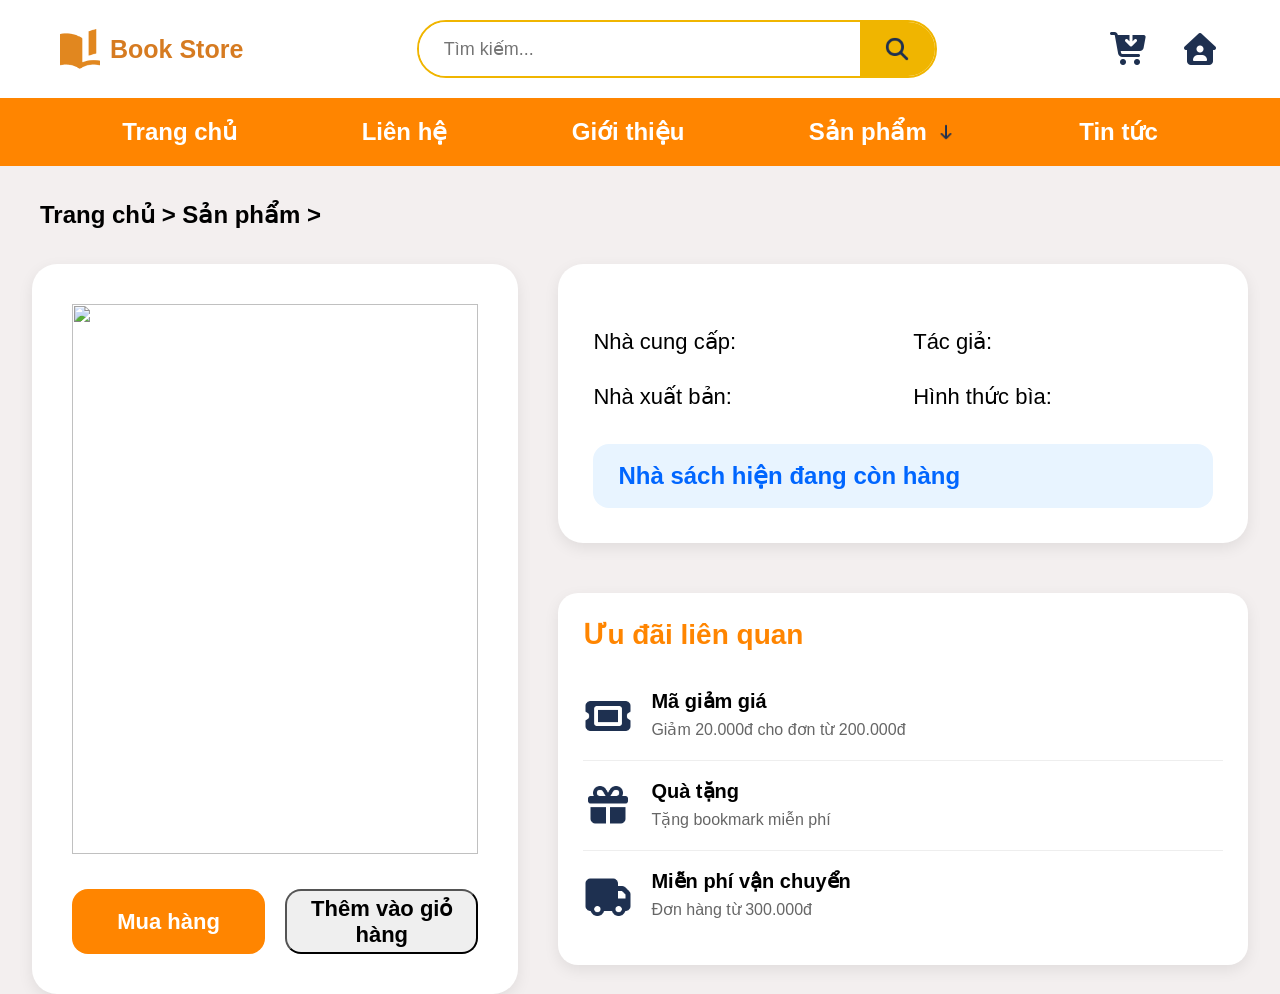
==== chitietsanpham.html @ 7404227e "update website bookstore" ====
<!DOCTYPE html>
<html lang="vi">

<head>

    <meta charset="UTF-8">

    <meta name="viewport"
        content="width=device-width, initial-scale=1.0">

    <title>Chi tiết sản phẩm</title>

    <link rel="stylesheet"
        href="style/style.css">

</head>

<body>

    <!-- HEADER -->
    <header>

        <!-- LOGO -->
        <div class="logo">

            <img src="images/logo.png" alt="">

            <span>Book Store</span>

        </div>

        <!-- SEARCH -->
        <div class="search-box">

            <input type="text"
                placeholder="Tìm kiếm...">

            <button class="search-btn">

                <img src="images/magnifying-glass-solid.png" alt="">

            </button>

        </div>

        <!-- ICON -->
        <div class="header-icons">

            <!-- GIỎ HÀNG -->
            <a href="giohang.html">

                <img src="images/cart-arrow-down-solid.png" alt="">

            </a>

            <!-- USER -->
            <a href="dangnhap.html">

                <img src="images/house-user-solid.png" alt="">

            </a>

        </div>

    </header>

    <!-- NAVBAR -->
    <nav>

        <ul>

            <li>
                <a href="index.html">
                    Trang chủ
                </a>
            </li>

            <li>
                <a href="lienhe.html">
                    Liên hệ
                </a>
            </li>

            <li>
                <a href="gioithieu.html">
                    Giới thiệu
                </a>
            </li>

            <!-- DROPDOWN -->
            <li class="dropdown">

                <a href="sanpham.html">

                    Sản phẩm

                    <img src="images/arrow-down-solid.png" alt="">

                </a>

                <!-- MENU CON -->
                <ul class="dropdown-menu">

                    <li>
                        <a href="truyentranh.html">
                            Truyện tranh
                        </a>
                    </li>

                    <li>
                        <a href="tieuthuyet.html">
                            Tiểu thuyết
                        </a>
                    </li>

                    <li>
                        <a href="vanhoc.html">
                            Văn học
                        </a>
                    </li>

                    <li>
                        <a href="manga.html">
                            Manga
                        </a>
                    </li>

                </ul>

            </li>

            <li>
                <a href="tintuc.html">
                    Tin tức
                </a>
            </li>

        </ul>

    </nav>

    <!-- BREADCRUMB -->
    <div class="breadcrumb">

        Trang chủ > Sản phẩm >

        <span id="breadcrumb-name"></span>

    </div>

    <!-- CHI TIẾT -->
    <section class="detail-container">

        <!-- LEFT -->
        <div class="detail-left">

            <!-- ẢNH -->
            <img id="product-image"
                src=""
                alt="">

            <!-- BUTTON -->
            <div class="detail-buttons">

                <!-- MUA -->
                <a href="#"
                    id="buy-link"
                    class="buy-btn">

                    Mua hàng

                </a>

                <!-- GIỎ -->
                <button class="cart-btn"
                    onclick="addToCart()">Thêm vào giỏ hàng

                </button>

            </div>

        </div>

        <!-- RIGHT -->
        <div class="detail-right">

            <!-- INFO -->
            <div class="product-info">

                <h1 id="product-title"></h1>

                <!-- GRID -->
                <div class="info-grid">

                    <p>

                        Nhà cung cấp:
                        <span id="product-supplier"></span>

                    </p>

                    <p>

                        Tác giả:
                        <span id="product-author"></span>

                    </p>

                    <p>

                        Nhà xuất bản:
                        <span id="product-publisher"></span>

                    </p>

                    <p>

                        Hình thức bìa:
                        <span id="product-cover"></span>

                    </p>

                </div>

                <!-- GIÁ -->
                <h2 class="detail-price"
                    id="product-price">

                </h2>

                <!-- STOCK -->
                <div class="stock-box">

                    Nhà sách hiện đang còn hàng

                </div>

            </div>

            <!-- SHIPPING -->
            

            <!-- ƯU ĐÃI -->
            <div class="discount-box">

                <h2>
                    Ưu đãi liên quan
                </h2>

                <!-- ITEM -->
                <div class="discount-item">

                    <img src="images/ticket-solid.png" alt="">

                    <div>

                        <h3>
                            Mã giảm giá
                        </h3>

                        <p>

                            Giảm 20.000đ
                            cho đơn từ 200.000đ

                        </p>

                    </div>

                </div>

                <!-- ITEM -->
                <div class="discount-item">

                    <img src="images/gift-solid.png" alt="">

                    <div>

                        <h3>
                            Quà tặng
                        </h3>

                        <p>

                            Tặng bookmark miễn phí

                        </p>

                    </div>

                </div>

                <!-- ITEM -->
                <div class="discount-item">

                    <img src="images/truck-solid.png" alt="">

                    <div>

                        <h3>
                            Miễn phí vận chuyển
                        </h3>

                        <p>

                            Đơn hàng từ 300.000đ

                        </p>

                    </div>

                </div>

            </div>

        </div>

    </section>

    <!-- JS -->
    <script src="js/chitietsanpham.js"></script>

</body>

</html>
---- style/style.css ----
* {
    margin: 0;
    padding: 0;
    box-sizing: border-box;
    font-family: Arial, Helvetica, sans-serif;
}

body {
    background: #f3efef;
}

/* HEADER */
header {
    background: white;
    padding: 20px 60px;

    display: flex;
    justify-content: space-between;
    align-items: center;
}

.header-icons {
    display: flex;
    align-items: center;
    gap: 30px;
}

.header-icons a {
    display: flex;
    align-items: center;
    justify-content: center;
}

.header-icons img {
    width: 40px;
    height: 40px;

    object-fit: cover;

    cursor: pointer;

    transition: 0.3s;
}

.header-icons img:hover {
    transform: scale(1.1);
}

.logo {
    display: flex;
    align-items: center;
    gap: 10px;

    color: #d67b21;
    font-size: 25px;
    font-weight: bold;
}

.logo img {
    width: 40px;
    height: 40px;
    object-fit: cover;
}

/* SEARCH BOX */
.search-box{
    width: 520px;
    height: 58px;

    background: white;

    border: 2px solid #f0b500;
    border-radius: 40px;

    overflow: hidden;

    display: flex;
    align-items: center;
}

/* Ô input */
.search-box input{
    flex: 1;
    height: 100%;

    border: none;
    outline: none;

    padding: 0 25px;

    font-size: 18px;
}

/* Nút tìm kiếm */
.search-btn{
    width: 75px;
    height: 100%;

    border: none;

    background: #f0b500;

    display: flex;
    align-items: center;
    justify-content: center;

    cursor: pointer;

    transition: 0.3s;
}

/* Hover nút */
.search-btn:hover{
    background: #ff9900;
}

/* Icon kính lúp */
.search-btn img{
    width: 28px;
    height: 28px;

    object-fit: cover;
}
.header-icons {
    display: flex;
    gap: 30px;

    font-size: 38px;
}

.header-icons i {
    cursor: pointer;
}


/* NAVBAR */
nav{
    background: #ff8500;
    padding: 0 60px;
}

nav ul{
    display: flex;
    justify-content: space-around;
    align-items: center;

    list-style: none;
}

nav ul li{
    transition: 0.3s;
}

/* Link menu */
nav ul li a{
    text-decoration: none;

    color: white;

    font-size: 24px;
    font-weight: bold;

    display: block;

    padding: 20px 30px;

    transition: 0.3s;
}

/* Hover nguyên ô */
nav ul li:hover{
    background: #e46f00;
}

/* Chữ nổi bật */
nav ul li:hover a{
    color: #fff3c4;

    text-shadow: 0 0 10px rgba(255,255,255,0.8);
}
/* DROPDOWN */
.dropdown{
    position: relative;
}

/* Link sản phẩm */
.dropdown a{
    display: flex;
    align-items: center;
    gap: 10px;
}

/* Hình mũi tên */
.dropdown a img{
    width: 18px;
    height: 18px;

    transition: 0.3s;
}

/* Menu sổ xuống */
.dropdown-menu{
    position: absolute;

    top: 100%;
    left: 0;

    min-width: 220px;

    background: #ff8500;

    list-style: none;

    display: none;

    z-index: 1000;
}

/* Item menu con */
.dropdown-menu li a{
    display: block;

    padding: 15px 20px;

    color: white;

    font-size: 20px;

    text-decoration: none;

    transition: 0.3s;
}

/* Hover menu con */
.dropdown-menu li:hover{
    background: #e46f00;
}

/* Hover hiện menu */
.dropdown:hover .dropdown-menu{
    display: block;
}

/* Xoay mũi tên */
.dropdown:hover a img{
    transform: rotate(180deg);
}

/* SECTION */
.section {
    width: 90%;

    margin: 40px auto;

    background: white;

    padding: 25px;
}

.section-top {
    display: flex;
    justify-content: space-between;
    align-items: center;

    margin-bottom: 25px;
}

.section-top h2 {
    font-size: 28px;
}

.arrows {
    display: flex;
    gap: 20px;

    font-size: 32px;

    cursor: pointer;
}

.product-list {
    display: flex;
    justify-content: space-around;
    align-items: flex-start;

    flex-wrap: wrap;
}

.product{
    width: 200px;

    text-align: center;

    text-decoration: none;

    color: black;

    transition: 0.3s;
}

/* Hover */
.product:hover{

    transform: translateY(-8px);

}

/* Hình */
.product img{
    width: 160px;
    height: 230px;

    object-fit: cover;

    background: #ddd;

    border-radius: 10px;

    transition: 0.3s;
}

/* Hover hình */
.product:hover img{

    box-shadow: 0 10px 20px rgba(0,0,0,0.3);

}

/* Tên */
.product h3{
    margin-top: 15px;

    font-size: 20px;
}


/* BOX GIÁ */
.price-box{
    margin-top: 10px;
}

/* GIÁ CŨ */
.old-price{
    color: #888;

    font-size: 18px;

    text-decoration: line-through;

    margin-bottom: 5px;
}

/* GIÁ MỚI */
.new-price{
    color: #f26f2b;

    font-size: 28px;
    font-weight: bold;
}

/* RESPONSIVE */
@media(max-width:1000px) {

    header {
        flex-direction: column;
        gap: 20px;
    }

    .search-box {
        width: 100%;
    }

    nav ul {
        flex-wrap: wrap;
        gap: 20px;
    }

    .product-list {
        gap: 30px;
    }

}
/* BANNER */
.banner{
    width: 90%;

    height: 420px;

    margin: 40px auto;

    position: relative;

    overflow: hidden;

    border-radius: 25px;

    background: #ddd;
}

/* SLIDER */
.banner-slider{
    width: 100%;
    height: 100%;

    position: relative;
}

/* ITEM */
.banner-slide{
    width: 100%;
    height: 100%;

    position: absolute;

    opacity: 0;

    transition: 0.5s;
}

/* ACTIVE */
.banner-slide.active{
    opacity: 1;
}

/* ẢNH */
.banner-slide img{
    width: 100%;
    height: 100%;

    object-fit: cover;
}

/* NÚT */
.banner-btn{
    position: absolute;

    top: 50%;

    transform: translateY(-50%);

    width: 60px;
    height: 60px;

    border: none;

    border-radius: 50%;

    background: rgba(0,0,0,0.5);

    cursor: pointer;

    z-index: 10;

    display: flex;
    justify-content: center;
    align-items: center;

    transition: 0.3s;
}

/* HOVER */
.banner-btn:hover{
    background: rgba(0,0,0,0.8);

    transform: translateY(-50%) scale(1.1);
}

/* ICON */
.banner-btn img{
    width: 28px;
    height: 28px;

    object-fit: cover;
}

/* LEFT */
.prev{
    left: 20px;
}

/* RIGHT */
.next{
    right: 20px;
}

/* =========================
   TRANG LIÊN HỆ
========================= */

/* TITLE */
.contact-title{
    font-size: 60px;

    color: #ff8500;

    margin: 40px 60px;
}

/* CONTAINER */
.contact-container{
    width: 100%;

    padding: 0 60px 60px;

    display: flex;

    gap: 50px;
}

/* FORM */
.contact-form{
    flex: 1;

    background: white;

    border: 1px solid #efc7a5;

    border-radius: 40px;

    padding: 50px;
}

/* TITLE FORM */
.contact-form h2{
    font-size: 40px;

    margin-bottom: 40px;

    padding-left: 20px;

    border-left: 5px solid #ff8500;
}

/* ROW */
.row{
    display: flex;

    gap: 30px;
}

/* INPUT */
.input-group{
    width: 100%;

    margin-bottom: 35px;
}

.input-group label{
    display: block;

    margin-bottom: 12px;

    font-size: 18px;
    font-weight: bold;

    color: #444;
}

.input-group input{
    width: 100%;
    height: 70px;

    border: 1px solid #efc7a5;
    border-radius: 50px;

    padding: 0 25px;

    font-size: 18px;

    outline: none;

    transition: 0.3s;
}

.input-group input:focus{
    border-color: #ff8500;
}

/* TEXTAREA */
.input-group textarea{
    width: 100%;
    height: 220px;

    border: 1px solid #efc7a5;
    border-radius: 25px;

    padding: 25px;

    font-size: 18px;

    outline: none;

    resize: none;

    transition: 0.3s;
}

.input-group textarea:focus{
    border-color: #ff8500;
}

/* BUTTON */
.send-btn{
    width: 260px;
    height: 70px;

    border: none;

    border-radius: 50px;

    background: #ff8500;

    color: white;

    font-size: 24px;
    font-weight: bold;

    display: flex;
    justify-content: center;
    align-items: center;

    gap: 15px;

    cursor: pointer;

    transition: 0.3s;
}

.send-btn:hover{
    background: #e46f00;

    transform: scale(1.03);
}

.send-btn img{
    width: 25px;
    height: 25px;
}

/* RIGHT */
.contact-right{
    width: 450px;
}

/* INFO */
.contact-info{
    background: #a7582a;

    color: white;

    border-radius: 40px;

    padding: 45px;

    margin-bottom: 40px;
}

.contact-info h2{
    font-size: 38px;

    margin-bottom: 45px;
}

/* ITEM */
.info-item{
    display: flex;

    gap: 20px;

    margin-bottom: 40px;
}

.info-item img{
    width: 45px;
    height: 45px;

    object-fit: cover;
}

.info-item span{
    font-size: 16px;
    font-weight: bold;
}

.info-item p{
    margin-top: 10px;

    font-size: 24px;

    line-height: 1.5;
}

/* MAP */
.map{
    width: 100%;
    height: 300px;

    overflow: hidden;

    border-radius: 35px;
}

.map img{
    width: 100%;
    height: 100%;

    object-fit: cover;
}
.map{
    display: block;

    transition: 0.3s;
}

.map:hover{
    transform: scale(1.02);
}

/* RESPONSIVE */
@media(max-width:1100px){

    .contact-container{
        flex-direction: column;
    }

    .contact-right{
        width: 100%;
    }

    .row{
        flex-direction: column;
    }

}

/* =========================
   TIN TỨC
========================= */

/* TITLE */
.news-title{
    font-size: 55px;

    color: #ff8500;

    margin: 40px 60px;
}

/* CONTAINER */
.news-container{
    width: 100%;

    padding: 0 60px 60px;

    display: flex;

    gap: 40px;
}

/* LEFT */
.news-left{
    flex: 1;
}

/* BIG NEWS */
.big-news{
    background: white;

    border-radius: 30px;

    overflow: hidden;

    margin-bottom: 40px;

    box-shadow: 0 5px 15px rgba(0,0,0,0.1);

    transition: 0.3s;
}

.big-news:hover{
    transform: translateY(-5px);
}

.big-news img{
    width: 100%;
    height: 400px;

    object-fit: cover;
}

.news-content{
    padding: 35px;
}

.news-content span{
    color: #999;

    font-size: 18px;
}

.news-content h2{
    margin: 20px 0;

    font-size: 38px;
}

.news-content p{
    font-size: 20px;

    line-height: 1.7;

    margin-bottom: 25px;
}

.news-content a{
    text-decoration: none;

    background: #ff8500;

    color: white;

    padding: 12px 25px;

    border-radius: 30px;

    font-weight: bold;

    transition: 0.3s;
}

.news-content a:hover{
    background: #e46f00;
}

/* GRID */
.news-grid{
    display: grid;

    grid-template-columns: repeat(2,1fr);

    gap: 30px;
}

/* CARD */
.news-card{
    background: white;

    border-radius: 25px;

    overflow: hidden;

    box-shadow: 0 5px 15px rgba(0,0,0,0.1);

    transition: 0.3s;
}

.news-card:hover{
    transform: translateY(-5px);
}

.news-card img{
    width: 100%;
    height: 220px;

    object-fit: cover;
}

.card-content{
    padding: 25px;
}

.card-content span{
    color: #888;
}

.card-content h3{
    font-size: 24px;

    margin: 15px 0 20px;

    line-height: 1.5;
}

.card-content a{
    text-decoration: none;

    color: #ff8500;

    font-weight: bold;
}

/* RIGHT */
.news-right{
    width: 350px;

    background: white;

    border-radius: 30px;

    padding: 35px;

    height: fit-content;

    box-shadow: 0 5px 15px rgba(0,0,0,0.1);
}

.news-right h2{
    font-size: 35px;

    margin-bottom: 35px;

    color: #ff8500;
}

/* SIDE */
.side-news{
    display: flex;

    gap: 15px;

    margin-bottom: 30px;

    cursor: pointer;

    transition: 0.3s;
}

.side-news:hover{
    transform: translateX(5px);
}

.side-news img{
    width: 110px;
    height: 90px;

    object-fit: cover;

    border-radius: 15px;
}

.side-news h4{
    font-size: 18px;

    margin-bottom: 10px;

    line-height: 1.5;
}

.side-news span{
    color: #888;
}

/* RESPONSIVE */
@media(max-width:1100px){

    .news-container{
        flex-direction: column;
    }

    .news-right{
        width: 100%;
    }

}

@media(max-width:800px){

    .news-grid{
        grid-template-columns: 1fr;
    }

}

/* =========================
   GIỚI THIỆU
========================= */

/* TITLE */
.about-title{
    font-size: 55px;

    color: #ff8500;

    margin: 40px 60px;
}

/* CONTAINER */
.about-container{
    width: 100%;

    padding: 0 60px 60px;

    display: flex;

    align-items: center;

    gap: 50px;
}

/* LEFT */
.about-left{
    flex: 1;
}

.about-left img{
    width: 100%;

    border-radius: 30px;

    object-fit: cover;

    box-shadow: 0 10px 25px rgba(0,0,0,0.15);
}

/* RIGHT */
.about-right{
    flex: 1;
}

.about-right h2{
    font-size: 45px;

    margin-bottom: 25px;
}

.about-right p{
    font-size: 22px;

    line-height: 1.8;

    margin-bottom: 25px;

    color: #444;
}

/* BOXES */
.about-boxes{
    display: flex;

    gap: 25px;

    margin-top: 40px;
}

/* ITEM */
.about-box{
    flex: 1;

    background: white;

    border-radius: 25px;

    padding: 30px;

    text-align: center;

    box-shadow: 0 5px 15px rgba(0,0,0,0.1);

    transition: 0.3s;
}

.about-box:hover{
    transform: translateY(-8px);
}

.about-box h3{
    font-size: 40px;

    color: #ff8500;

    margin-bottom: 10px;
}

.about-box span{
    font-size: 20px;

    color: #555;
}

/* MISSION */
.mission{
    width: 90%;

    margin: 0 auto 60px;

    background: #ff8500;

    color: white;

    text-align: center;

    padding: 70px 40px;

    border-radius: 35px;
}

.mission h2{
    font-size: 45px;

    margin-bottom: 25px;
}

.mission p{
    font-size: 24px;

    line-height: 1.7;
}

/* TEAM */
.team-section{
    width: 100%;

    padding: 0 60px 80px;
}

.team-section h2{
    font-size: 50px;

    color: #ff8500;

    margin-bottom: 40px;
}

/* TEAM CONTAINER */
.team-container{
    display: flex;

    gap: 30px;
}

/* CARD */
.team-card{
    flex: 1;

    background: white;

    border-radius: 30px;

    padding: 35px;

    text-align: center;

    box-shadow: 0 5px 15px rgba(0,0,0,0.1);

    transition: 0.3s;
}

.team-card:hover{
    transform: translateY(-8px);
}

.team-card img{
    width: 170px;
    height: 170px;

    border-radius: 50%;

    object-fit: cover;

    margin-bottom: 25px;
}

.team-card h3{
    font-size: 30px;

    margin-bottom: 10px;
}

.team-card span{
    color: #777;

    font-size: 20px;
}


/* RESPONSIVE */
@media(max-width:1100px){

    .about-container{
        flex-direction: column;
    }

    .team-container{
        flex-direction: column;
    }

}

@media(max-width:800px){

    .about-boxes{
        flex-direction: column;
    }

}

/* =========================
   CHI TIẾT SẢN PHẨM
========================= */

.breadcrumb{
    font-size: 24px;
    font-weight: bold;
    margin: 35px 40px;
}

/* CONTAINER */
.detail-container{
    width: 95%;
    margin: auto;
    display: flex;
    gap: 40px;
    align-items: flex-start;
}

/* LEFT */
.detail-left{
    width: 40%;
    background: white;
    border-radius: 25px;
    padding: 40px;
    box-shadow: 0 5px 15px rgba(0,0,0,0.08);
}

/* ẢNH SÁCH */
.detail-left img{
    width: 100%;
    max-width: 420px;
    height: 550px;
    object-fit: contain;
    display: block;
    margin: auto;
}

/* BUTTON */
.detail-buttons{
    display: grid;
    grid-template-columns: repeat(2,1fr);
    gap: 20px;
    margin-top: 35px;
}

/* BUTTON CHUNG */
.detail-buttons a,
.detail-buttons button{
    height: 65px;
    border-radius: 16px;
    font-size: 22px;
    font-weight: bold;
    cursor: pointer;
    transition: 0.3s;

    display: flex;
    justify-content: center;
    align-items: center;
    gap: 10px;

    text-decoration: none;
}

/* HOVER */
.detail-buttons a:hover,
.detail-buttons button:hover{
    transform: translateY(-3px);
}

/* MUA HÀNG */
.buy-btn{
    background: #ff8500;
    color: white;
    border: none;
}

/* GIỎ HÀNG */
.cart-btn{
    display: flex;
    align-items: center;
    justify-content: center;
    gap: 8px;
}


/* RIGHT */
.detail-right{
    flex: 1;
    display: flex;
    flex-direction: column;
    gap: 25px;
}

/* THÔNG TIN */
.product-info{
    background: white;
    border-radius: 25px;
    padding: 35px;
    box-shadow: 0 5px 15px rgba(0,0,0,0.08);
}

/* TÊN */
.product-info h1{
    font-size: 42px;
    margin-bottom: 25px;
}

/* GRID */
.info-grid{
    display: grid;
    grid-template-columns: repeat(2,1fr);
    gap: 20px;
    font-size: 22px;
    line-height: 1.6;
}

.info-grid span{
    color: #00a2ff;
    font-weight: bold;
}

/* GIÁ */
.detail-price{
    font-size: 55px;
    color: #f26f2b;
    margin: 30px 0;
}

/* CÒN HÀNG */
.stock-box{
    background: #e8f4ff;
    color: #0066ff;
    padding: 18px 25px;
    border-radius: 16px;
    font-size: 24px;
    font-weight: bold;
}



/* ƯU ĐÃI */
.discount-box{
    margin-top: 25px;
    background: white;
    border-radius: 20px;
    padding: 25px;
    box-shadow: 0 5px 15px rgba(0,0,0,0.08);
}

.discount-box h2{
    margin-bottom: 20px;
    font-size: 28px;
    color: #ff8500;
}

/* ITEM */
.discount-item{
    display: flex;
    align-items: center;
    gap: 18px;
    padding: 18px 0;
    border-bottom: 1px solid #eee;
}

.discount-item:last-child{
    border-bottom: none;
}

/* ICON */
.discount-item img{
    width: 50px;
    height: 50px;
    object-fit: contain;
}

/* TEXT */
.discount-item h3{
    font-size: 20px;
    margin-bottom: 5px;
}

.discount-item p{
    color: #666;
    font-size: 16px;
    line-height: 1.5;
}

/* RESPONSIVE */
@media(max-width:1100px){

    .detail-container{
        flex-direction: column;
    }

    .detail-left{
        width: 100%;
    }

    .detail-left img{
        height: 450px;
    }

}

@media(max-width:700px){

    .info-grid{
        grid-template-columns: 1fr;
    }

    .detail-buttons{
        grid-template-columns: 1fr;
    }

    .product-info h1{
        font-size: 32px;
    }

    .detail-price{
        font-size: 42px;
    }

}

/* GIỎ HÀNG */
.cart-container{

    width: 90%;

    margin: 50px auto;

    background: white;

    padding: 30px;

    border-radius: 20px;

}

/* ITEM */
.cart-item{

    display: flex;

    align-items: center;

    justify-content: space-between;

    gap: 30px;

    padding: 20px 0;

    border-bottom: 1px solid #ddd;

}

/* ẢNH */
.cart-item img{

    width: 120px;

    height: 170px;

    object-fit: cover;

    border-radius: 10px;

}

/* INFO */
.cart-info{

    flex: 1;

}

.cart-info h2{

    font-size: 28px;

    margin-bottom: 10px;

}

.cart-info h3{

    color: #ff8500;

    font-size: 24px;

}

/* XÓA */
.delete-btn{

    border: none;

    background: red;

    color: white;

    padding: 12px 20px;

    border-radius: 10px;

    cursor: pointer;

    font-size: 18px;

    transition: 0.3s;

}

.delete-btn:hover{

    background: darkred;

}

/* TỔNG */
.cart-total{

    margin-top: 40px;

    display: flex;

    justify-content: space-between;

    align-items: center;

}

/* TỔNG TIỀN */
.cart-total h2{

    font-size: 34px;

    color: #ff8500;

}

/* THANH TOÁN */
.checkout-btn{

    border: none;

    background: #ff8500;

    color: white;

    padding: 15px 35px;

    border-radius: 12px;

    font-size: 22px;

    cursor: pointer;

    transition: 0.3s;

}

.checkout-btn:hover{

    background: #e46f00;

}

/* =========================
   TRANG THANH TOÁN
========================= */

.payment-container{

    width: 90%;

    margin: 50px auto;

}

/* TIÊU ĐỀ */
.payment-container h1{

    font-size: 40px;

    margin-bottom: 35px;

    color: #ff8500;

}

/* BOX CHÍNH */
.payment-box{

    display: flex;

    gap: 40px;

    align-items: flex-start;

}

/* =========================
   FORM BÊN TRÁI
========================= */

.payment-left{

    flex: 1;

    background: white;

    padding: 35px;

    border-radius: 20px;

    box-shadow: 0 5px 20px rgba(0,0,0,0.08);

}

/* TITLE */
.payment-left h2{

    font-size: 30px;

    margin-bottom: 25px;

}

/* INPUT */
.payment-left input{

    width: 100%;

    height: 60px;

    margin-bottom: 20px;

    border: 2px solid #ddd;

    border-radius: 14px;

    padding: 0 20px;

    font-size: 18px;

    outline: none;

    transition: 0.3s;

}

/* TEXTAREA */
.payment-left textarea{

    width: 100%;

    height: 130px;

    border: 2px solid #ddd;

    border-radius: 14px;

    padding: 20px;

    font-size: 18px;

    outline: none;

    resize: none;

    transition: 0.3s;

}

/* FOCUS */
.payment-left input:focus,
.payment-left textarea:focus{

    border-color: #ff8500;

}

/* =========================
   BOX BÊN PHẢI
========================= */

.payment-right{

    width: 420px;

    background: white;

    padding: 30px;

    border-radius: 20px;

    box-shadow: 0 5px 20px rgba(0,0,0,0.08);

}

/* TITLE */
.payment-right h2{

    font-size: 30px;

    margin-bottom: 25px;

}

/* SẢN PHẨM */
.payment-product{

    display: flex;

    gap: 20px;

    align-items: center;

    padding-bottom: 25px;

    border-bottom: 1px solid #ddd;

}

/* HÌNH */
.payment-product img{

    width: 120px;

    height: 170px;

    object-fit: cover;

    border-radius: 12px;

}

/* TÊN */
.payment-product h3{

    font-size: 24px;

    margin-bottom: 12px;

}

/* GIÁ */
.payment-product p{

    color: #ff8500;

    font-size: 24px;

    font-weight: bold;

}

/* TỔNG */
.payment-total{

    margin-top: 30px;

    display: flex;

    justify-content: space-between;

    align-items: center;

    font-size: 28px;

    font-weight: bold;

    color: #ff8500;

}

/* BUTTON */
.pay-btn{

    width: 100%;

    height: 60px;

    margin-top: 30px;

    border: none;

    border-radius: 14px;

    background: #ff8500;

    color: white;

    font-size: 22px;

    font-weight: bold;

    cursor: pointer;

    transition: 0.3s;

}

/* HOVER */
.pay-btn:hover{

    background: #e46f00;

    transform: translateY(-3px);

}

/* =========================
   RESPONSIVE
========================= */

@media(max-width:1000px){

    .payment-box{

        flex-direction: column;

    }

    .payment-right{

        width: 100%;

    }

}
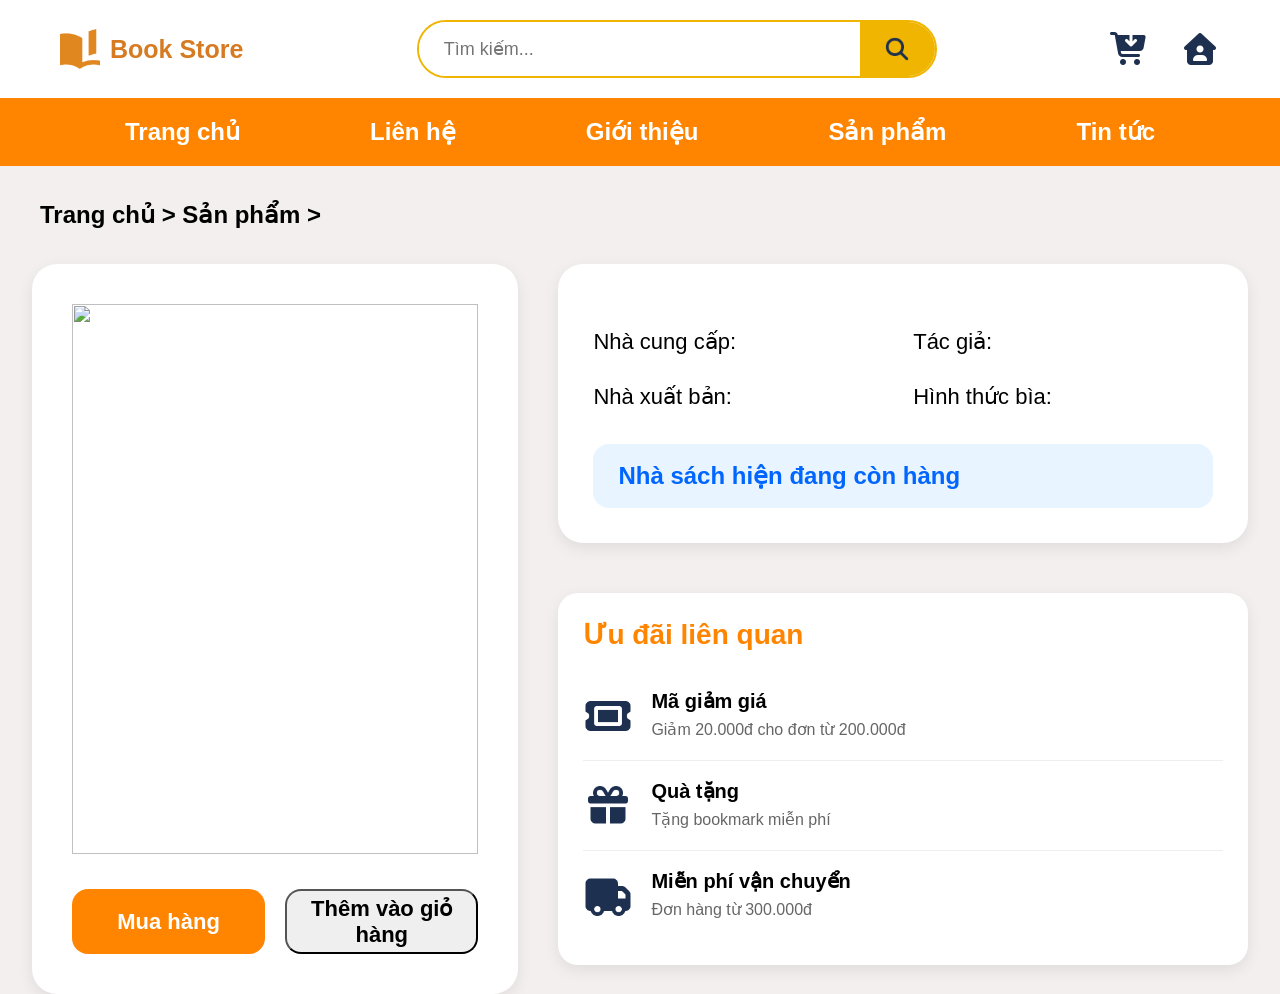
==== commit 51bdc5ff: "update website bookstore" ====
--- a/chitietsanpham.html
+++ b/chitietsanpham.html
@@ -88,44 +88,17 @@
             </li>
 
             <!-- DROPDOWN -->
-            <li class="dropdown">
+            <li >
 
                 <a href="sanpham.html">
 
                     Sản phẩm
 
-                    <img src="images/arrow-down-solid.png" alt="">
-
-                </a>
-
-                <!-- MENU CON -->
-                <ul class="dropdown-menu">
-
-                    <li>
-                        <a href="truyentranh.html">
-                            Truyện tranh
-                        </a>
-                    </li>
-
-                    <li>
-                        <a href="tieuthuyet.html">
-                            Tiểu thuyết
-                        </a>
-                    </li>
-
-                    <li>
-                        <a href="vanhoc.html">
-                            Văn học
-                        </a>
-                    </li>
-
-                    <li>
-                        <a href="manga.html">
-                            Manga
-                        </a>
-                    </li>
-
-                </ul>
+                    
+
+                </a>
+
+                
 
             </li>
 
--- a/style/style.css
+++ b/style/style.css
@@ -63,7 +63,7 @@
 }
 
 /* SEARCH BOX */
-.search-box{
+.search-box {
     width: 520px;
     height: 58px;
 
@@ -79,7 +79,7 @@
 }
 
 /* Ô input */
-.search-box input{
+.search-box input {
     flex: 1;
     height: 100%;
 
@@ -92,7 +92,7 @@
 }
 
 /* Nút tìm kiếm */
-.search-btn{
+.search-btn {
     width: 75px;
     height: 100%;
 
@@ -110,17 +110,18 @@
 }
 
 /* Hover nút */
-.search-btn:hover{
+.search-btn:hover {
     background: #ff9900;
 }
 
 /* Icon kính lúp */
-.search-btn img{
+.search-btn img {
     width: 28px;
     height: 28px;
 
     object-fit: cover;
 }
+
 .header-icons {
     display: flex;
     gap: 30px;
@@ -134,12 +135,12 @@
 
 
 /* NAVBAR */
-nav{
+nav {
     background: #ff8500;
     padding: 0 60px;
 }
 
-nav ul{
+nav ul {
     display: flex;
     justify-content: space-around;
     align-items: center;
@@ -147,12 +148,12 @@
     list-style: none;
 }
 
-nav ul li{
+nav ul li {
     transition: 0.3s;
 }
 
 /* Link menu */
-nav ul li a{
+nav ul li a {
     text-decoration: none;
 
     color: white;
@@ -168,30 +169,31 @@
 }
 
 /* Hover nguyên ô */
-nav ul li:hover{
+nav ul li:hover {
     background: #e46f00;
 }
 
 /* Chữ nổi bật */
-nav ul li:hover a{
+nav ul li:hover a {
     color: #fff3c4;
 
-    text-shadow: 0 0 10px rgba(255,255,255,0.8);
-}
+    text-shadow: 0 0 10px rgba(255, 255, 255, 0.8);
+}
+
 /* DROPDOWN */
-.dropdown{
+.dropdown {
     position: relative;
 }
 
 /* Link sản phẩm */
-.dropdown a{
+.dropdown a {
     display: flex;
     align-items: center;
     gap: 10px;
 }
 
 /* Hình mũi tên */
-.dropdown a img{
+.dropdown a img {
     width: 18px;
     height: 18px;
 
@@ -199,7 +201,7 @@
 }
 
 /* Menu sổ xuống */
-.dropdown-menu{
+.dropdown-menu {
     position: absolute;
 
     top: 100%;
@@ -217,7 +219,7 @@
 }
 
 /* Item menu con */
-.dropdown-menu li a{
+.dropdown-menu li a {
     display: block;
 
     padding: 15px 20px;
@@ -232,17 +234,17 @@
 }
 
 /* Hover menu con */
-.dropdown-menu li:hover{
+.dropdown-menu li:hover {
     background: #e46f00;
 }
 
 /* Hover hiện menu */
-.dropdown:hover .dropdown-menu{
+.dropdown:hover .dropdown-menu {
     display: block;
 }
 
 /* Xoay mũi tên */
-.dropdown:hover a img{
+.dropdown:hover a img {
     transform: rotate(180deg);
 }
 
@@ -286,7 +288,7 @@
     flex-wrap: wrap;
 }
 
-.product{
+.product {
     width: 200px;
 
     text-align: center;
@@ -299,14 +301,14 @@
 }
 
 /* Hover */
-.product:hover{
+.product:hover {
 
     transform: translateY(-8px);
 
 }
 
 /* Hình */
-.product img{
+.product img {
     width: 160px;
     height: 230px;
 
@@ -320,14 +322,14 @@
 }
 
 /* Hover hình */
-.product:hover img{
-
-    box-shadow: 0 10px 20px rgba(0,0,0,0.3);
+.product:hover img {
+
+    box-shadow: 0 10px 20px rgba(0, 0, 0, 0.3);
 
 }
 
 /* Tên */
-.product h3{
+.product h3 {
     margin-top: 15px;
 
     font-size: 20px;
@@ -335,12 +337,12 @@
 
 
 /* BOX GIÁ */
-.price-box{
+.price-box {
     margin-top: 10px;
 }
 
 /* GIÁ CŨ */
-.old-price{
+.old-price {
     color: #888;
 
     font-size: 18px;
@@ -351,7 +353,7 @@
 }
 
 /* GIÁ MỚI */
-.new-price{
+.new-price {
     color: #f26f2b;
 
     font-size: 28px;
@@ -380,8 +382,9 @@
     }
 
 }
+
 /* BANNER */
-.banner{
+.banner {
     width: 90%;
 
     height: 420px;
@@ -398,7 +401,7 @@
 }
 
 /* SLIDER */
-.banner-slider{
+.banner-slider {
     width: 100%;
     height: 100%;
 
@@ -406,7 +409,7 @@
 }
 
 /* ITEM */
-.banner-slide{
+.banner-slide {
     width: 100%;
     height: 100%;
 
@@ -418,12 +421,12 @@
 }
 
 /* ACTIVE */
-.banner-slide.active{
+.banner-slide.active {
     opacity: 1;
 }
 
 /* ẢNH */
-.banner-slide img{
+.banner-slide img {
     width: 100%;
     height: 100%;
 
@@ -431,7 +434,7 @@
 }
 
 /* NÚT */
-.banner-btn{
+.banner-btn {
     position: absolute;
 
     top: 50%;
@@ -445,7 +448,7 @@
 
     border-radius: 50%;
 
-    background: rgba(0,0,0,0.5);
+    background: rgba(0, 0, 0, 0.5);
 
     cursor: pointer;
 
@@ -459,14 +462,14 @@
 }
 
 /* HOVER */
-.banner-btn:hover{
-    background: rgba(0,0,0,0.8);
+.banner-btn:hover {
+    background: rgba(0, 0, 0, 0.8);
 
     transform: translateY(-50%) scale(1.1);
 }
 
 /* ICON */
-.banner-btn img{
+.banner-btn img {
     width: 28px;
     height: 28px;
 
@@ -474,12 +477,12 @@
 }
 
 /* LEFT */
-.prev{
+.prev {
     left: 20px;
 }
 
 /* RIGHT */
-.next{
+.next {
     right: 20px;
 }
 
@@ -488,7 +491,7 @@
 ========================= */
 
 /* TITLE */
-.contact-title{
+.contact-title {
     font-size: 60px;
 
     color: #ff8500;
@@ -497,7 +500,7 @@
 }
 
 /* CONTAINER */
-.contact-container{
+.contact-container {
     width: 100%;
 
     padding: 0 60px 60px;
@@ -508,7 +511,7 @@
 }
 
 /* FORM */
-.contact-form{
+.contact-form {
     flex: 1;
 
     background: white;
@@ -521,7 +524,7 @@
 }
 
 /* TITLE FORM */
-.contact-form h2{
+.contact-form h2 {
     font-size: 40px;
 
     margin-bottom: 40px;
@@ -532,20 +535,20 @@
 }
 
 /* ROW */
-.row{
+.row {
     display: flex;
 
     gap: 30px;
 }
 
 /* INPUT */
-.input-group{
+.input-group {
     width: 100%;
 
     margin-bottom: 35px;
 }
 
-.input-group label{
+.input-group label {
     display: block;
 
     margin-bottom: 12px;
@@ -556,7 +559,7 @@
     color: #444;
 }
 
-.input-group input{
+.input-group input {
     width: 100%;
     height: 70px;
 
@@ -572,12 +575,12 @@
     transition: 0.3s;
 }
 
-.input-group input:focus{
+.input-group input:focus {
     border-color: #ff8500;
 }
 
 /* TEXTAREA */
-.input-group textarea{
+.input-group textarea {
     width: 100%;
     height: 220px;
 
@@ -595,12 +598,12 @@
     transition: 0.3s;
 }
 
-.input-group textarea:focus{
+.input-group textarea:focus {
     border-color: #ff8500;
 }
 
 /* BUTTON */
-.send-btn{
+.send-btn {
     width: 260px;
     height: 70px;
 
@@ -626,24 +629,24 @@
     transition: 0.3s;
 }
 
-.send-btn:hover{
+.send-btn:hover {
     background: #e46f00;
 
     transform: scale(1.03);
 }
 
-.send-btn img{
+.send-btn img {
     width: 25px;
     height: 25px;
 }
 
 /* RIGHT */
-.contact-right{
+.contact-right {
     width: 450px;
 }
 
 /* INFO */
-.contact-info{
+.contact-info {
     background: #a7582a;
 
     color: white;
@@ -655,14 +658,14 @@
     margin-bottom: 40px;
 }
 
-.contact-info h2{
+.contact-info h2 {
     font-size: 38px;
 
     margin-bottom: 45px;
 }
 
 /* ITEM */
-.info-item{
+.info-item {
     display: flex;
 
     gap: 20px;
@@ -670,19 +673,19 @@
     margin-bottom: 40px;
 }
 
-.info-item img{
+.info-item img {
     width: 45px;
     height: 45px;
 
     object-fit: cover;
 }
 
-.info-item span{
+.info-item span {
     font-size: 16px;
     font-weight: bold;
 }
 
-.info-item p{
+.info-item p {
     margin-top: 10px;
 
     font-size: 24px;
@@ -691,7 +694,7 @@
 }
 
 /* MAP */
-.map{
+.map {
     width: 100%;
     height: 300px;
 
@@ -700,34 +703,35 @@
     border-radius: 35px;
 }
 
-.map img{
+.map img {
     width: 100%;
     height: 100%;
 
     object-fit: cover;
 }
-.map{
+
+.map {
     display: block;
 
     transition: 0.3s;
 }
 
-.map:hover{
+.map:hover {
     transform: scale(1.02);
 }
 
 /* RESPONSIVE */
-@media(max-width:1100px){
-
-    .contact-container{
+@media(max-width:1100px) {
+
+    .contact-container {
         flex-direction: column;
     }
 
-    .contact-right{
+    .contact-right {
         width: 100%;
     }
 
-    .row{
+    .row {
         flex-direction: column;
     }
 
@@ -738,7 +742,7 @@
 ========================= */
 
 /* TITLE */
-.news-title{
+.news-title {
     font-size: 55px;
 
     color: #ff8500;
@@ -747,7 +751,7 @@
 }
 
 /* CONTAINER */
-.news-container{
+.news-container {
     width: 100%;
 
     padding: 0 60px 60px;
@@ -758,12 +762,12 @@
 }
 
 /* LEFT */
-.news-left{
+.news-left {
     flex: 1;
 }
 
 /* BIG NEWS */
-.big-news{
+.big-news {
     background: white;
 
     border-radius: 30px;
@@ -772,39 +776,39 @@
 
     margin-bottom: 40px;
 
-    box-shadow: 0 5px 15px rgba(0,0,0,0.1);
-
-    transition: 0.3s;
-}
-
-.big-news:hover{
+    box-shadow: 0 5px 15px rgba(0, 0, 0, 0.1);
+
+    transition: 0.3s;
+}
+
+.big-news:hover {
     transform: translateY(-5px);
 }
 
-.big-news img{
+.big-news img {
     width: 100%;
     height: 400px;
 
     object-fit: cover;
 }
 
-.news-content{
+.news-content {
     padding: 35px;
 }
 
-.news-content span{
+.news-content span {
     color: #999;
 
     font-size: 18px;
 }
 
-.news-content h2{
+.news-content h2 {
     margin: 20px 0;
 
     font-size: 38px;
 }
 
-.news-content p{
+.news-content p {
     font-size: 20px;
 
     line-height: 1.7;
@@ -812,7 +816,7 @@
     margin-bottom: 25px;
 }
 
-.news-content a{
+.news-content a {
     text-decoration: none;
 
     background: #ff8500;
@@ -828,52 +832,52 @@
     transition: 0.3s;
 }
 
-.news-content a:hover{
+.news-content a:hover {
     background: #e46f00;
 }
 
 /* GRID */
-.news-grid{
+.news-grid {
     display: grid;
 
-    grid-template-columns: repeat(2,1fr);
+    grid-template-columns: repeat(2, 1fr);
 
     gap: 30px;
 }
 
 /* CARD */
-.news-card{
+.news-card {
     background: white;
 
     border-radius: 25px;
 
     overflow: hidden;
 
-    box-shadow: 0 5px 15px rgba(0,0,0,0.1);
-
-    transition: 0.3s;
-}
-
-.news-card:hover{
+    box-shadow: 0 5px 15px rgba(0, 0, 0, 0.1);
+
+    transition: 0.3s;
+}
+
+.news-card:hover {
     transform: translateY(-5px);
 }
 
-.news-card img{
+.news-card img {
     width: 100%;
     height: 220px;
 
     object-fit: cover;
 }
 
-.card-content{
+.card-content {
     padding: 25px;
 }
 
-.card-content span{
+.card-content span {
     color: #888;
 }
 
-.card-content h3{
+.card-content h3 {
     font-size: 24px;
 
     margin: 15px 0 20px;
@@ -881,7 +885,7 @@
     line-height: 1.5;
 }
 
-.card-content a{
+.card-content a {
     text-decoration: none;
 
     color: #ff8500;
@@ -890,7 +894,7 @@
 }
 
 /* RIGHT */
-.news-right{
+.news-right {
     width: 350px;
 
     background: white;
@@ -901,10 +905,10 @@
 
     height: fit-content;
 
-    box-shadow: 0 5px 15px rgba(0,0,0,0.1);
-}
-
-.news-right h2{
+    box-shadow: 0 5px 15px rgba(0, 0, 0, 0.1);
+}
+
+.news-right h2 {
     font-size: 35px;
 
     margin-bottom: 35px;
@@ -913,7 +917,7 @@
 }
 
 /* SIDE */
-.side-news{
+.side-news {
     display: flex;
 
     gap: 15px;
@@ -925,11 +929,11 @@
     transition: 0.3s;
 }
 
-.side-news:hover{
+.side-news:hover {
     transform: translateX(5px);
 }
 
-.side-news img{
+.side-news img {
     width: 110px;
     height: 90px;
 
@@ -938,7 +942,7 @@
     border-radius: 15px;
 }
 
-.side-news h4{
+.side-news h4 {
     font-size: 18px;
 
     margin-bottom: 10px;
@@ -946,26 +950,26 @@
     line-height: 1.5;
 }
 
-.side-news span{
+.side-news span {
     color: #888;
 }
 
 /* RESPONSIVE */
-@media(max-width:1100px){
-
-    .news-container{
+@media(max-width:1100px) {
+
+    .news-container {
         flex-direction: column;
     }
 
-    .news-right{
+    .news-right {
         width: 100%;
     }
 
 }
 
-@media(max-width:800px){
-
-    .news-grid{
+@media(max-width:800px) {
+
+    .news-grid {
         grid-template-columns: 1fr;
     }
 
@@ -976,7 +980,7 @@
 ========================= */
 
 /* TITLE */
-.about-title{
+.about-title {
     font-size: 55px;
 
     color: #ff8500;
@@ -985,7 +989,7 @@
 }
 
 /* CONTAINER */
-.about-container{
+.about-container {
     width: 100%;
 
     padding: 0 60px 60px;
@@ -998,32 +1002,32 @@
 }
 
 /* LEFT */
-.about-left{
+.about-left {
     flex: 1;
 }
 
-.about-left img{
+.about-left img {
     width: 100%;
 
     border-radius: 30px;
 
     object-fit: cover;
 
-    box-shadow: 0 10px 25px rgba(0,0,0,0.15);
+    box-shadow: 0 10px 25px rgba(0, 0, 0, 0.15);
 }
 
 /* RIGHT */
-.about-right{
+.about-right {
     flex: 1;
 }
 
-.about-right h2{
+.about-right h2 {
     font-size: 45px;
 
     margin-bottom: 25px;
 }
 
-.about-right p{
+.about-right p {
     font-size: 22px;
 
     line-height: 1.8;
@@ -1034,7 +1038,7 @@
 }
 
 /* BOXES */
-.about-boxes{
+.about-boxes {
     display: flex;
 
     gap: 25px;
@@ -1043,7 +1047,7 @@
 }
 
 /* ITEM */
-.about-box{
+.about-box {
     flex: 1;
 
     background: white;
@@ -1054,16 +1058,16 @@
 
     text-align: center;
 
-    box-shadow: 0 5px 15px rgba(0,0,0,0.1);
-
-    transition: 0.3s;
-}
-
-.about-box:hover{
+    box-shadow: 0 5px 15px rgba(0, 0, 0, 0.1);
+
+    transition: 0.3s;
+}
+
+.about-box:hover {
     transform: translateY(-8px);
 }
 
-.about-box h3{
+.about-box h3 {
     font-size: 40px;
 
     color: #ff8500;
@@ -1071,14 +1075,14 @@
     margin-bottom: 10px;
 }
 
-.about-box span{
+.about-box span {
     font-size: 20px;
 
     color: #555;
 }
 
 /* MISSION */
-.mission{
+.mission {
     width: 90%;
 
     margin: 0 auto 60px;
@@ -1094,26 +1098,26 @@
     border-radius: 35px;
 }
 
-.mission h2{
+.mission h2 {
     font-size: 45px;
 
     margin-bottom: 25px;
 }
 
-.mission p{
+.mission p {
     font-size: 24px;
 
     line-height: 1.7;
 }
 
 /* TEAM */
-.team-section{
+.team-section {
     width: 100%;
 
     padding: 0 60px 80px;
 }
 
-.team-section h2{
+.team-section h2 {
     font-size: 50px;
 
     color: #ff8500;
@@ -1122,14 +1126,14 @@
 }
 
 /* TEAM CONTAINER */
-.team-container{
+.team-container {
     display: flex;
 
     gap: 30px;
 }
 
 /* CARD */
-.team-card{
+.team-card {
     flex: 1;
 
     background: white;
@@ -1140,16 +1144,16 @@
 
     text-align: center;
 
-    box-shadow: 0 5px 15px rgba(0,0,0,0.1);
-
-    transition: 0.3s;
-}
-
-.team-card:hover{
+    box-shadow: 0 5px 15px rgba(0, 0, 0, 0.1);
+
+    transition: 0.3s;
+}
+
+.team-card:hover {
     transform: translateY(-8px);
 }
 
-.team-card img{
+.team-card img {
     width: 170px;
     height: 170px;
 
@@ -1160,13 +1164,13 @@
     margin-bottom: 25px;
 }
 
-.team-card h3{
+.team-card h3 {
     font-size: 30px;
 
     margin-bottom: 10px;
 }
 
-.team-card span{
+.team-card span {
     color: #777;
 
     font-size: 20px;
@@ -1174,21 +1178,21 @@
 
 
 /* RESPONSIVE */
-@media(max-width:1100px){
-
-    .about-container{
+@media(max-width:1100px) {
+
+    .about-container {
         flex-direction: column;
     }
 
-    .team-container{
+    .team-container {
         flex-direction: column;
     }
 
 }
 
-@media(max-width:800px){
-
-    .about-boxes{
+@media(max-width:800px) {
+
+    .about-boxes {
         flex-direction: column;
     }
 
@@ -1198,14 +1202,14 @@
    CHI TIẾT SẢN PHẨM
 ========================= */
 
-.breadcrumb{
+.breadcrumb {
     font-size: 24px;
     font-weight: bold;
     margin: 35px 40px;
 }
 
 /* CONTAINER */
-.detail-container{
+.detail-container {
     width: 95%;
     margin: auto;
     display: flex;
@@ -1214,16 +1218,16 @@
 }
 
 /* LEFT */
-.detail-left{
+.detail-left {
     width: 40%;
     background: white;
     border-radius: 25px;
     padding: 40px;
-    box-shadow: 0 5px 15px rgba(0,0,0,0.08);
+    box-shadow: 0 5px 15px rgba(0, 0, 0, 0.08);
 }
 
 /* ẢNH SÁCH */
-.detail-left img{
+.detail-left img {
     width: 100%;
     max-width: 420px;
     height: 550px;
@@ -1233,16 +1237,16 @@
 }
 
 /* BUTTON */
-.detail-buttons{
+.detail-buttons {
     display: grid;
-    grid-template-columns: repeat(2,1fr);
+    grid-template-columns: repeat(2, 1fr);
     gap: 20px;
     margin-top: 35px;
 }
 
 /* BUTTON CHUNG */
 .detail-buttons a,
-.detail-buttons button{
+.detail-buttons button {
     height: 65px;
     border-radius: 16px;
     font-size: 22px;
@@ -1260,19 +1264,19 @@
 
 /* HOVER */
 .detail-buttons a:hover,
-.detail-buttons button:hover{
+.detail-buttons button:hover {
     transform: translateY(-3px);
 }
 
 /* MUA HÀNG */
-.buy-btn{
+.buy-btn {
     background: #ff8500;
     color: white;
     border: none;
 }
 
 /* GIỎ HÀNG */
-.cart-btn{
+.cart-btn {
     display: flex;
     align-items: center;
     justify-content: center;
@@ -1281,7 +1285,7 @@
 
 
 /* RIGHT */
-.detail-right{
+.detail-right {
     flex: 1;
     display: flex;
     flex-direction: column;
@@ -1289,42 +1293,42 @@
 }
 
 /* THÔNG TIN */
-.product-info{
+.product-info {
     background: white;
     border-radius: 25px;
     padding: 35px;
-    box-shadow: 0 5px 15px rgba(0,0,0,0.08);
+    box-shadow: 0 5px 15px rgba(0, 0, 0, 0.08);
 }
 
 /* TÊN */
-.product-info h1{
+.product-info h1 {
     font-size: 42px;
     margin-bottom: 25px;
 }
 
 /* GRID */
-.info-grid{
+.info-grid {
     display: grid;
-    grid-template-columns: repeat(2,1fr);
+    grid-template-columns: repeat(2, 1fr);
     gap: 20px;
     font-size: 22px;
     line-height: 1.6;
 }
 
-.info-grid span{
+.info-grid span {
     color: #00a2ff;
     font-weight: bold;
 }
 
 /* GIÁ */
-.detail-price{
+.detail-price {
     font-size: 55px;
     color: #f26f2b;
     margin: 30px 0;
 }
 
 /* CÒN HÀNG */
-.stock-box{
+.stock-box {
     background: #e8f4ff;
     color: #0066ff;
     padding: 18px 25px;
@@ -1336,22 +1340,22 @@
 
 
 /* ƯU ĐÃI */
-.discount-box{
+.discount-box {
     margin-top: 25px;
     background: white;
     border-radius: 20px;
     padding: 25px;
-    box-shadow: 0 5px 15px rgba(0,0,0,0.08);
-}
-
-.discount-box h2{
+    box-shadow: 0 5px 15px rgba(0, 0, 0, 0.08);
+}
+
+.discount-box h2 {
     margin-bottom: 20px;
     font-size: 28px;
     color: #ff8500;
 }
 
 /* ITEM */
-.discount-item{
+.discount-item {
     display: flex;
     align-items: center;
     gap: 18px;
@@ -1359,68 +1363,249 @@
     border-bottom: 1px solid #eee;
 }
 
-.discount-item:last-child{
+.discount-item:last-child {
     border-bottom: none;
 }
 
 /* ICON */
-.discount-item img{
+.discount-item img {
     width: 50px;
     height: 50px;
     object-fit: contain;
 }
 
 /* TEXT */
-.discount-item h3{
+.discount-item h3 {
     font-size: 20px;
     margin-bottom: 5px;
 }
 
-.discount-item p{
+.discount-item p {
     color: #666;
     font-size: 16px;
     line-height: 1.5;
 }
 
 /* RESPONSIVE */
-@media(max-width:1100px){
-
-    .detail-container{
+@media(max-width:1100px) {
+
+    .detail-container {
         flex-direction: column;
     }
 
-    .detail-left{
+    .detail-left {
         width: 100%;
     }
 
-    .detail-left img{
+    .detail-left img {
         height: 450px;
     }
 
 }
 
-@media(max-width:700px){
-
-    .info-grid{
+@media(max-width:700px) {
+
+    .info-grid {
         grid-template-columns: 1fr;
     }
 
-    .detail-buttons{
+    .detail-buttons {
         grid-template-columns: 1fr;
     }
 
-    .product-info h1{
+    .product-info h1 {
         font-size: 32px;
     }
 
-    .detail-price{
+    .detail-price {
         font-size: 42px;
     }
 
 }
 
+/* =========================
+   TRANG SẢN PHẨM
+========================= */
+
+/* TITLE */
+.product-page-title {
+
+    font-size: 50px;
+
+    color: #ff8500;
+
+    margin: 40px 60px;
+
+}
+
+/* CONTAINER CHA */
+.products-container {
+
+    width: 90%;
+
+    margin: auto;
+
+    display: grid;
+
+    grid-template-columns: repeat(3, 1fr);
+
+    gap: 35px;
+
+    padding-bottom: 60px;
+
+}
+
+/* BOX */
+.product-box {
+
+    background: white;
+
+    border-radius: 25px;
+
+    padding: 25px;
+
+    text-align: center;
+
+    box-shadow: 0 5px 15px rgba(0, 0, 0, 0.1);
+
+    transition: 0.3s;
+
+}
+
+/* HOVER */
+.product-box:hover {
+
+    transform: translateY(-8px);
+
+}
+
+/* ẢNH */
+.product-box img {
+
+    width: 100%;
+
+    height: 320px;
+
+    object-fit: cover;
+
+    border-radius: 20px;
+
+}
+
+/* TÊN */
+.product-box h2 {
+
+    font-size: 28px;
+
+    margin-top: 20px;
+
+    margin-bottom: 10px;
+
+}
+
+/* TÁC GIẢ */
+.author {
+
+    color: #777;
+
+    font-size: 18px;
+
+    margin-bottom: 15px;
+
+}
+
+/* NÚT */
+.buy-now {
+
+    display: inline-block;
+
+    margin-top: 20px;
+
+    background: #ff8500;
+
+    color: white;
+
+    text-decoration: none;
+
+    padding: 14px 28px;
+
+    border-radius: 12px;
+
+    font-size: 20px;
+
+    font-weight: bold;
+
+    transition: 0.3s;
+
+}
+
+/* HOVER */
+.buy-now:hover {
+
+    background: #e46f00;
+
+}
+/* ARROWS */
+.arrows{
+    display: flex;
+    gap: 15px;
+}
+
+/* BUTTON */
+.prev-btn,
+.next-btn{
+
+    width: 45px;
+    height: 45px;
+
+    border: none;
+
+    border-radius: 50%;
+
+    background: #ff8500;
+
+    color: white;
+
+    font-size: 26px;
+
+    cursor: pointer;
+
+    transition: 0.3s;
+}
+
+/* HOVER */
+.prev-btn:hover,
+.next-btn:hover{
+
+    background: #e46f00;
+
+    transform: scale(1.1);
+
+}
+
+/* RESPONSIVE */
+@media(max-width:1000px) {
+
+    .products-container {
+
+        grid-template-columns: repeat(2, 1fr);
+
+    }
+
+}
+
+@media(max-width:700px) {
+
+    .products-container {
+
+        grid-template-columns: 1fr;
+
+    }
+
+}
+
 /* GIỎ HÀNG */
-.cart-container{
+.cart-container {
 
     width: 90%;
 
@@ -1435,7 +1620,7 @@
 }
 
 /* ITEM */
-.cart-item{
+.cart-item {
 
     display: flex;
 
@@ -1452,7 +1637,7 @@
 }
 
 /* ẢNH */
-.cart-item img{
+.cart-item img {
 
     width: 120px;
 
@@ -1465,13 +1650,13 @@
 }
 
 /* INFO */
-.cart-info{
+.cart-info {
 
     flex: 1;
 
 }
 
-.cart-info h2{
+.cart-info h2 {
 
     font-size: 28px;
 
@@ -1479,7 +1664,7 @@
 
 }
 
-.cart-info h3{
+.cart-info h3 {
 
     color: #ff8500;
 
@@ -1488,7 +1673,7 @@
 }
 
 /* XÓA */
-.delete-btn{
+.delete-btn {
 
     border: none;
 
@@ -1508,14 +1693,14 @@
 
 }
 
-.delete-btn:hover{
+.delete-btn:hover {
 
     background: darkred;
 
 }
 
 /* TỔNG */
-.cart-total{
+.cart-total {
 
     margin-top: 40px;
 
@@ -1528,7 +1713,7 @@
 }
 
 /* TỔNG TIỀN */
-.cart-total h2{
+.cart-total h2 {
 
     font-size: 34px;
 
@@ -1537,7 +1722,7 @@
 }
 
 /* THANH TOÁN */
-.checkout-btn{
+.checkout-btn {
 
     border: none;
 
@@ -1557,7 +1742,7 @@
 
 }
 
-.checkout-btn:hover{
+.checkout-btn:hover {
 
     background: #e46f00;
 
@@ -1567,7 +1752,7 @@
    TRANG THANH TOÁN
 ========================= */
 
-.payment-container{
+.payment-container {
 
     width: 90%;
 
@@ -1576,7 +1761,7 @@
 }
 
 /* TIÊU ĐỀ */
-.payment-container h1{
+.payment-container h1 {
 
     font-size: 40px;
 
@@ -1587,7 +1772,7 @@
 }
 
 /* BOX CHÍNH */
-.payment-box{
+.payment-box {
 
     display: flex;
 
@@ -1601,7 +1786,7 @@
    FORM BÊN TRÁI
 ========================= */
 
-.payment-left{
+.payment-left {
 
     flex: 1;
 
@@ -1611,12 +1796,12 @@
 
     border-radius: 20px;
 
-    box-shadow: 0 5px 20px rgba(0,0,0,0.08);
+    box-shadow: 0 5px 20px rgba(0, 0, 0, 0.08);
 
 }
 
 /* TITLE */
-.payment-left h2{
+.payment-left h2 {
 
     font-size: 30px;
 
@@ -1625,7 +1810,7 @@
 }
 
 /* INPUT */
-.payment-left input{
+.payment-left input {
 
     width: 100%;
 
@@ -1648,7 +1833,7 @@
 }
 
 /* TEXTAREA */
-.payment-left textarea{
+.payment-left textarea {
 
     width: 100%;
 
@@ -1672,7 +1857,7 @@
 
 /* FOCUS */
 .payment-left input:focus,
-.payment-left textarea:focus{
+.payment-left textarea:focus {
 
     border-color: #ff8500;
 
@@ -1682,7 +1867,7 @@
    BOX BÊN PHẢI
 ========================= */
 
-.payment-right{
+.payment-right {
 
     width: 420px;
 
@@ -1692,12 +1877,12 @@
 
     border-radius: 20px;
 
-    box-shadow: 0 5px 20px rgba(0,0,0,0.08);
+    box-shadow: 0 5px 20px rgba(0, 0, 0, 0.08);
 
 }
 
 /* TITLE */
-.payment-right h2{
+.payment-right h2 {
 
     font-size: 30px;
 
@@ -1706,7 +1891,7 @@
 }
 
 /* SẢN PHẨM */
-.payment-product{
+.payment-product {
 
     display: flex;
 
@@ -1721,7 +1906,7 @@
 }
 
 /* HÌNH */
-.payment-product img{
+.payment-product img {
 
     width: 120px;
 
@@ -1734,7 +1919,7 @@
 }
 
 /* TÊN */
-.payment-product h3{
+.payment-product h3 {
 
     font-size: 24px;
 
@@ -1743,7 +1928,7 @@
 }
 
 /* GIÁ */
-.payment-product p{
+.payment-product p {
 
     color: #ff8500;
 
@@ -1754,7 +1939,7 @@
 }
 
 /* TỔNG */
-.payment-total{
+.payment-total {
 
     margin-top: 30px;
 
@@ -1773,7 +1958,7 @@
 }
 
 /* BUTTON */
-.pay-btn{
+.pay-btn {
 
     width: 100%;
 
@@ -1800,30 +1985,187 @@
 }
 
 /* HOVER */
-.pay-btn:hover{
+.pay-btn:hover {
 
     background: #e46f00;
 
     transform: translateY(-3px);
 
+
+}
+
+/* DANH SÁCH */
+.product-list {
+    display: flex;
+    gap: 35px;
+    overflow-x: hidden;
+    scroll-behavior: smooth;
+}
+
+/* PRODUCT */
+.product {
+    min-width: 220px;
+    flex-shrink: 0;
+    text-align: center;
+    text-decoration: none;
+    color: black;
+    transition: 0.3s;
+}
+
+/* HOVER */
+.product:hover {
+    transform: translateY(-8px);
+}
+
+/* HÌNH */
+.product img {
+    width: 180px;
+    height: 260px;
+    object-fit: cover;
+    border-radius: 10px;
+}
+
+/* TÊN */
+.product h3 {
+    margin-top: 15px;
+    font-size: 22px;
+    line-height: 1.4;
+}
+
+/* GIÁ */
+.price {
+    margin-top: 10px;
+    color: #f26f2b;
+    font-size: 40px;
+    font-weight: bold;
+}
+
+/* BUTTON */
+.detail-btn {
+    margin-top: 18px;
+    padding: 12px 20px;
+    border: none;
+    border-radius: 10px;
+    background: #ff8500;
+    color: white;
+    font-size: 18px;
+    font-weight: bold;
+    cursor: pointer;
+    transition: 0.3s;
+}
+
+/* HOVER */
+.detail-btn:hover {
+    background: #e46f00;
+}
+
+/* RESPONSIVE */
+@media(max-width:1000px) {
+    .product {
+        min-width: 180px;
+    }
+}
+
+@media(max-width:700px) {
+    .section-top h2 {
+        font-size: 28px;
+    }
+
+    .product img {
+        width: 150px;
+        height: 220px;
+    }
 }
 
 /* =========================
    RESPONSIVE
 ========================= */
 
-@media(max-width:1000px){
-
-    .payment-box{
+@media(max-width:1000px) {
+
+    .payment-box {
 
         flex-direction: column;
 
     }
 
-    .payment-right{
+    .payment-right {
 
         width: 100%;
 
     }
 
+}
+/* =========================
+   BOOK SLIDER
+========================= */
+
+.book-slider{
+    display: flex;
+
+    justify-content: flex-start;
+
+    align-items: flex-start;
+
+    gap: 30px;
+
+    overflow: hidden;
+
+    width: 100%;
+}
+
+.book-slider::-webkit-scrollbar{
+    display: none;
+}
+
+/* ITEM */
+.book-item{
+    width: calc((100% - 120px) / 5);
+
+    flex-shrink: 0;
+
+    text-align: center;
+
+    text-decoration: none;
+
+    color: black;
+
+    transition: 0.3s;
+}
+
+/* HOVER */
+.book-item:hover{
+    transform: translateY(-8px);
+}
+
+/* IMAGE */
+.book-item img{
+    width: 100%;
+
+    height: 260px;
+
+    object-fit: cover;
+
+    border-radius: 15px;
+
+    box-shadow: 0 5px 15px rgba(0,0,0,0.2);
+}
+
+/* TITLE */
+.book-item h3{
+    margin-top: 15px;
+
+    font-size: 22px;
+
+    line-height: 1.5;
+}
+
+/* PRICE */
+.book-price{
+    margin-top: 10px;
+
+    color: #ff8500;
+
+    font-size: 28px;
+    font-weight: bold;
 }
